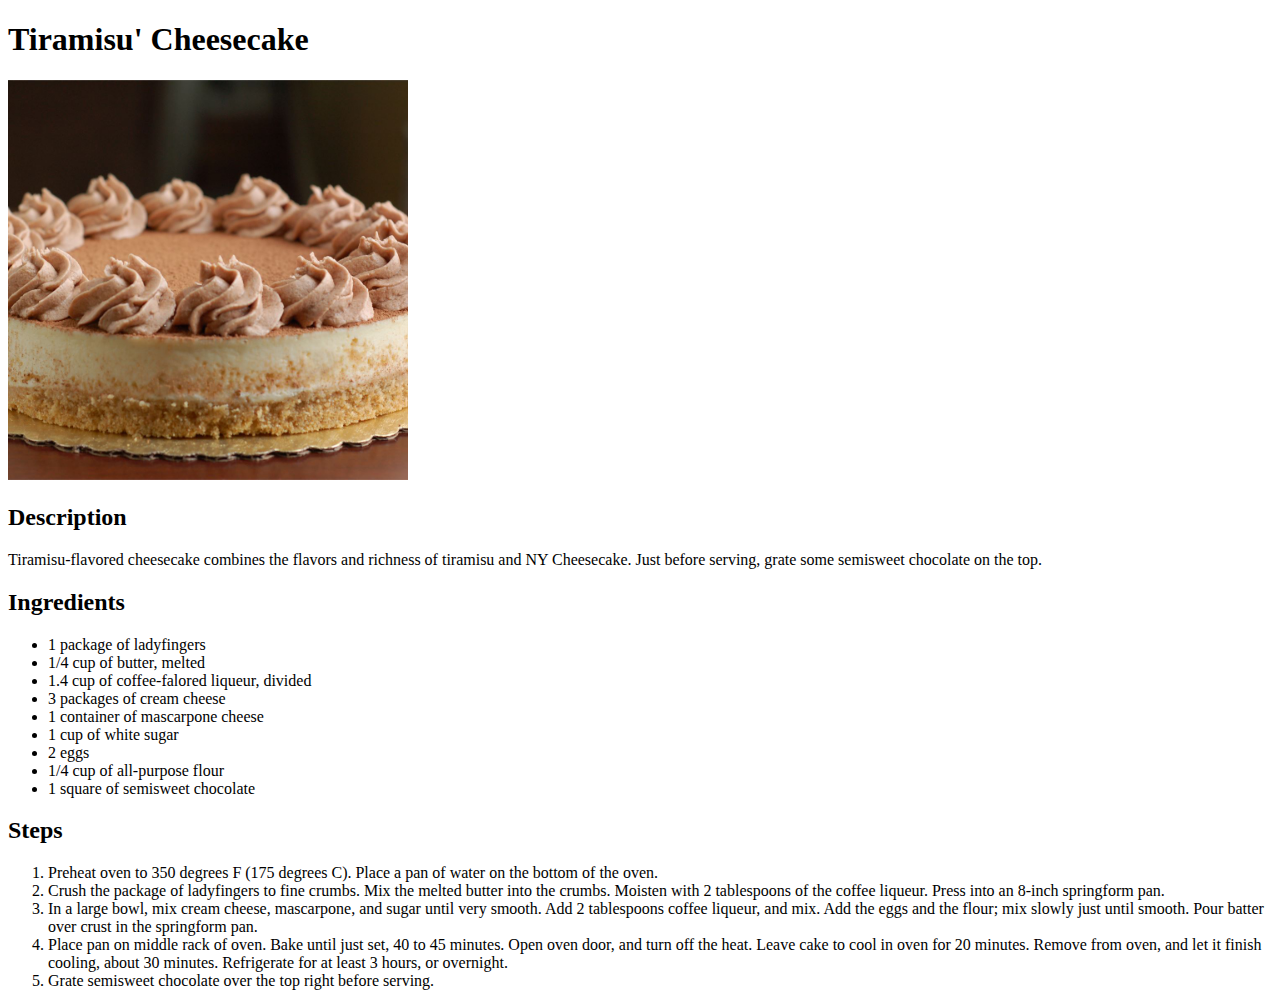
==== recipes/cheesecake.html @ 99c26e53 "Write cheesecake recipe page" ====
<!DOCTYPE html>
<html lang="en">
<head>
  <meta charset="UTF-8">
  <title>Tiramisu' Cheesecake Recipe</title>
</head>
<body>
  <h1>Tiramisu' Cheesecake</h1>
  <img src="../images/cheesecake.jpeg" alt="Image of Tiramisu Cheesecake" width="400">
  <h2>Description</h2>
  <p>Tiramisu-flavored cheesecake combines the flavors and richness of tiramisu and NY Cheesecake. Just before serving, grate some semisweet chocolate on the top.</p>

  <h2>Ingredients</h2>
  <ul>
    <li>1 package of ladyfingers</li>
    <li>1/4 cup of butter, melted</li>
    <li>1.4 cup of coffee-falored liqueur, divided</li>
    <li>3 packages of cream cheese</li>
    <li>1 container of mascarpone cheese</li>
    <li>1 cup of white sugar</li>
    <li>2 eggs</li>
    <li>1/4 cup of all-purpose flour</li>
    <li>1 square of semisweet chocolate</li>
  </ul>

  <h2>Steps</h2>
  <ol>
    <li>Preheat oven to 350 degrees F (175 degrees C). Place a pan of water on the bottom of the oven.</li>
    <li>Crush the package of ladyfingers to fine crumbs. Mix the melted butter into the crumbs. Moisten with 2 tablespoons of the coffee liqueur. Press into an 8-inch springform pan.</li>
    <li>In a large bowl, mix cream cheese, mascarpone, and sugar until very smooth. Add 2 tablespoons coffee liqueur, and mix. Add the eggs and the flour; mix slowly just until smooth. Pour batter over crust in the springform pan.</li>
    <li>Place pan on middle rack of oven. Bake until just set, 40 to 45 minutes. Open oven door, and turn off the heat. Leave cake to cool in oven for 20 minutes. Remove from oven, and let it finish cooling, about 30 minutes. Refrigerate for at least 3 hours, or overnight.</li>
    <li>Grate semisweet chocolate over the top right before serving.</li>

  </ol>
</body>
</html>
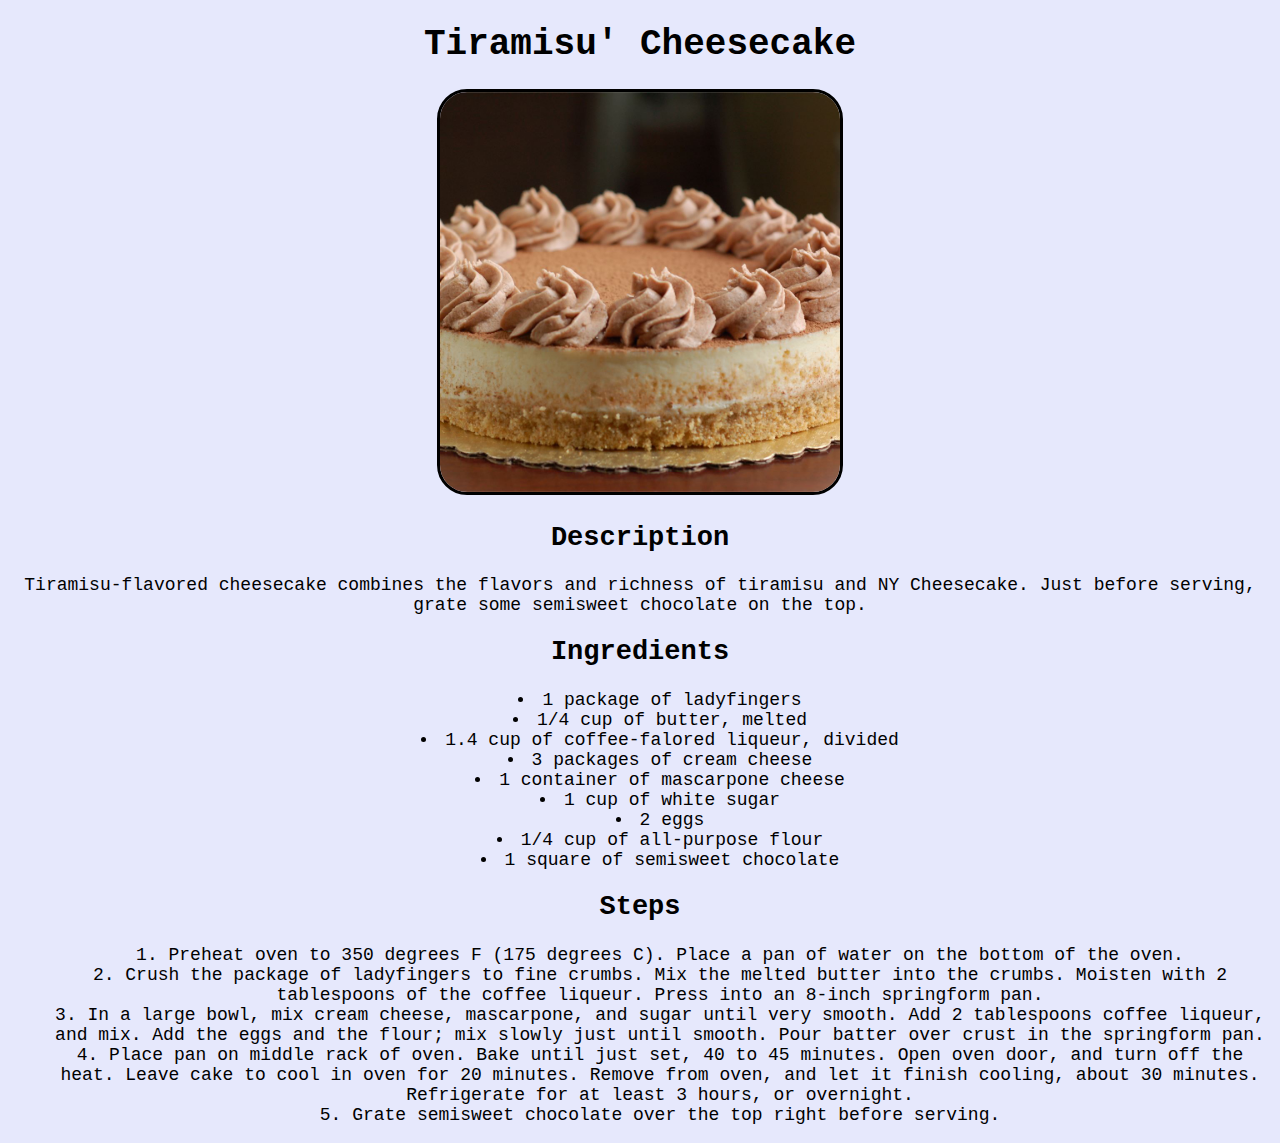
==== commit 12ad83c2: "Add stylesheet and link it to every page" ====
--- a/recipes/cheesecake.html
+++ b/recipes/cheesecake.html
@@ -1,6 +1,7 @@
 <!DOCTYPE html>
 <html lang="en">
 <head>
+  <link rel="stylesheet" href="../styles/style.css">
   <meta charset="UTF-8">
   <title>Tiramisu' Cheesecake Recipe</title>
 </head>
--- a/styles/style.css
+++ b/styles/style.css
@@ -0,0 +1,18 @@
+body{
+  text-align: center;
+  font-family: 'Courier New' , monospace;
+  font-size: large;
+  background-color: rgba(128, 141, 240, 0.2);
+}
+
+ul,
+ol{
+  text-align: center;
+  list-style-position: inside;
+}
+
+img{
+  border-radius: 30px;
+  border-color: black;
+  border-style: solid;
+}